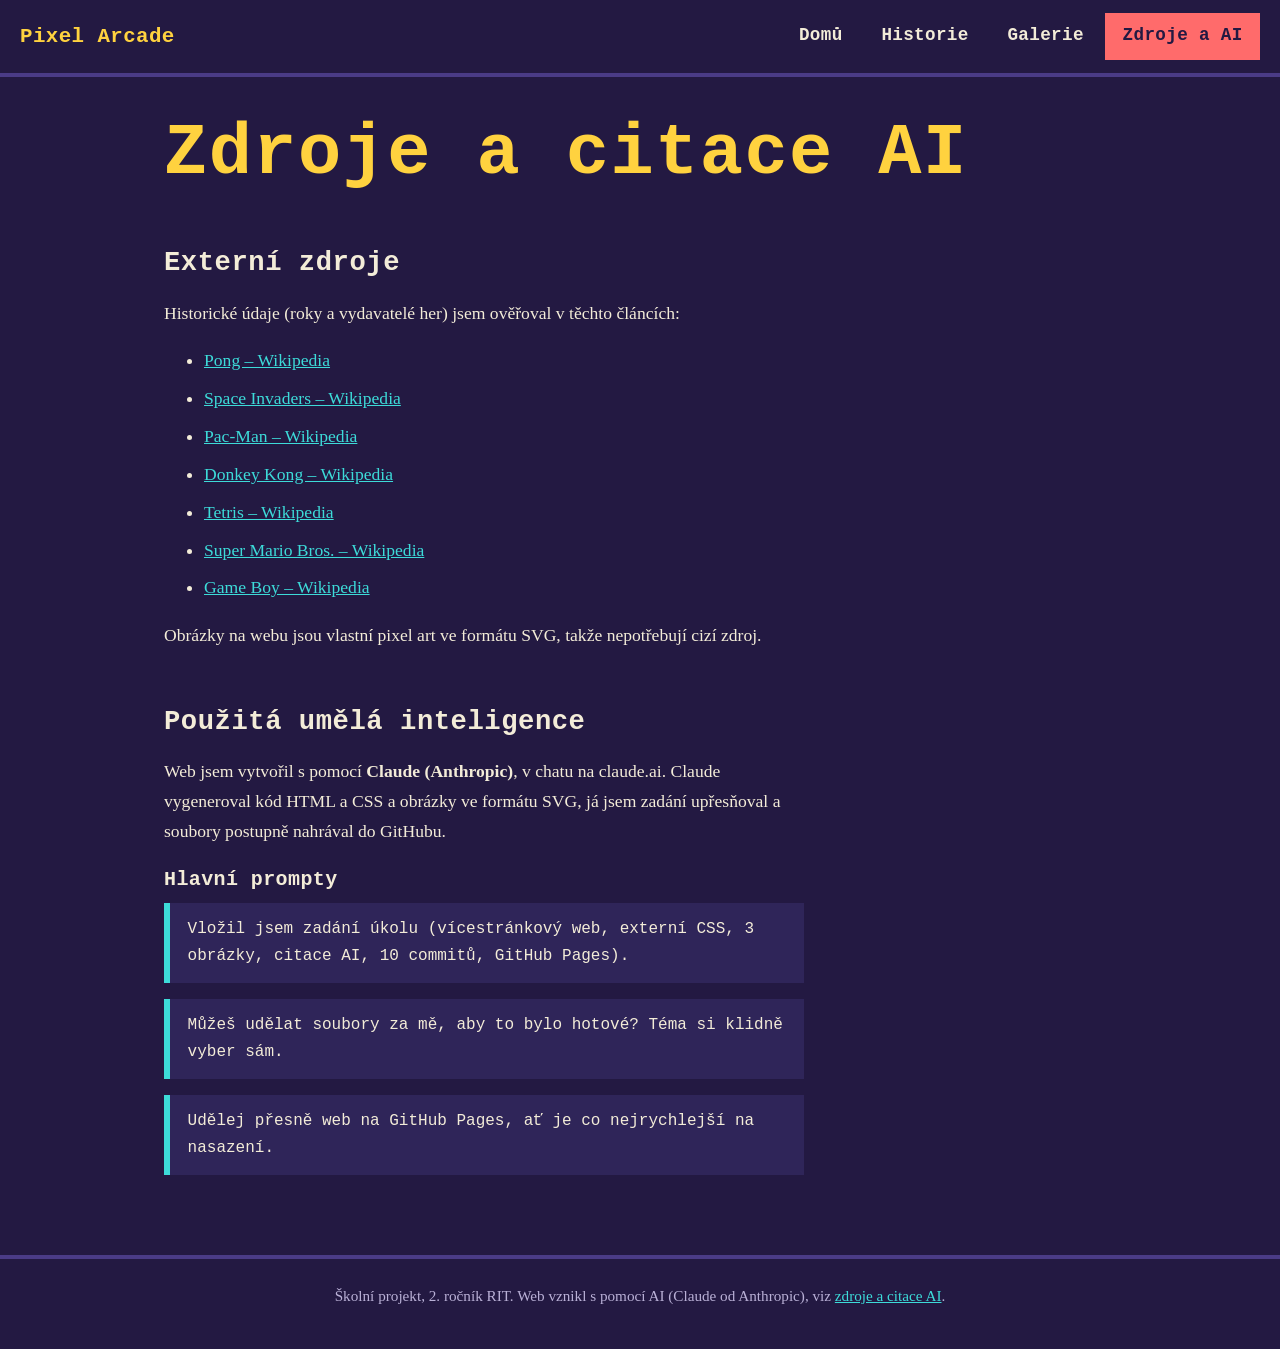
==== files/pixel-arcade/pixel-arcade/zdroje.html @ 0ed66f40 "Add files via upload" ====
<!DOCTYPE html>
<html lang="cs">
<head>
  <meta charset="UTF-8">
  <meta name="viewport" content="width=device-width, initial-scale=1">
  <title>Zdroje a citace AI – Pixel Arcade</title>
  <meta name="description" content="Malý web o retro videohrách a pixel artu.">
  <link rel="stylesheet" href="style.css">
</head>
<body>
  <header class="web">
    <div class="obal">
      <a class="znacka" href="index.html">Pixel Arcade</a>
      <nav aria-label="Hlavní menu"><ul><li><a href="index.html">Domů</a></li><li><a href="historie.html">Historie</a></li><li><a href="galerie.html">Galerie</a></li><li><a href="zdroje.html" aria-current="page">Zdroje a AI</a></li></ul></nav>
    </div>
  </header>
  <main>
    <h1>Zdroje a citace AI</h1>

    <section class="uzky">
      <h2>Externí zdroje</h2>
      <p>Historické údaje (roky a vydavatelé her) jsem ověřoval v těchto článcích:</p>
      <ul class="zdroje">
        <li><a href="https://en.wikipedia.org/wiki/Pong">Pong – Wikipedia</a></li>
        <li><a href="https://en.wikipedia.org/wiki/Space_Invaders">Space Invaders – Wikipedia</a></li>
        <li><a href="https://en.wikipedia.org/wiki/Pac-Man">Pac-Man – Wikipedia</a></li>
        <li><a href="https://en.wikipedia.org/wiki/Donkey_Kong_(video_game)">Donkey Kong – Wikipedia</a></li>
        <li><a href="https://en.wikipedia.org/wiki/Tetris">Tetris – Wikipedia</a></li>
        <li><a href="https://en.wikipedia.org/wiki/Super_Mario_Bros.">Super Mario Bros. – Wikipedia</a></li>
        <li><a href="https://en.wikipedia.org/wiki/Game_Boy">Game Boy – Wikipedia</a></li>
      </ul>
      <p>Obrázky na webu jsou vlastní pixel art ve formátu SVG, takže nepotřebují cizí zdroj.</p>
    </section>

    <section class="uzky">
      <h2>Použitá umělá inteligence</h2>
      <p>Web jsem vytvořil s pomocí <strong>Claude (Anthropic)</strong>, v chatu na claude.ai. Claude vygeneroval kód HTML a CSS a obrázky ve formátu SVG, já jsem zadání upřesňoval a soubory postupně nahrával do GitHubu.</p>
      <h3>Hlavní prompty</h3>
      <p class="prompt">Vložil jsem zadání úkolu (vícestránkový web, externí CSS, 3 obrázky, citace AI, 10 commitů, GitHub Pages).</p>
      <p class="prompt">Můžeš udělat soubory za mě, aby to bylo hotové? Téma si klidně vyber sám.</p>
      <p class="prompt">Udělej přesně web na GitHub Pages, ať je co nejrychlejší na nasazení.</p>
    </section>
  </main>
  <footer class="web">
    <p>Školní projekt, 2. ročník RIT. Web vznikl s pomocí AI (Claude od Anthropic), viz <a href="zdroje.html">zdroje a citace AI</a>.</p>
  </footer>
</body>
</html>
---- files/pixel-arcade/pixel-arcade/style.css ----
:root{
  --noc:#231942;
  --panel:#2f2559;
  --okraj:#4a3b86;
  --text:#f3ecd8;
  --tlumeny:#b9b0d6;
  --koral:#ff6b6b;
  --zluta:#ffd23f;
  --tyrkys:#3ddbd9;
  --pismo:"Courier New",Courier,"Liberation Mono",monospace;
}
*{box-sizing:border-box}
html{scroll-padding-top:5rem}
body{
  margin:0;background:var(--noc);color:var(--text);
  font-family:Georgia,"Times New Roman",serif;font-size:1.1rem;line-height:1.7;
}
h1,h2,h3,nav,.znacka{font-family:var(--pismo);font-weight:700;letter-spacing:.02em}
a{color:var(--tyrkys)}
a:hover{color:var(--zluta)}
:focus-visible{outline:3px solid var(--zluta);outline-offset:3px}
img{max-width:100%;height:auto;display:block}

/* hlavička a menu */
header.web{
  position:sticky;top:0;z-index:10;background:var(--noc);
  border-bottom:4px solid var(--okraj);
}
header.web .obal{display:flex;flex-wrap:wrap;align-items:center;justify-content:space-between;gap:.5rem 2rem;padding:.8rem 1.25rem}
.znacka{font-size:1.3rem;color:var(--zluta);text-decoration:none}
nav ul{list-style:none;margin:0;padding:0;display:flex;flex-wrap:wrap;gap:.25rem}
nav a{
  display:block;padding:.35rem .9rem;color:var(--text);text-decoration:none;
  border:3px solid transparent;
}
nav a:hover{border-color:var(--okraj);color:var(--text)}
nav a[aria-current="page"]{background:var(--koral);color:var(--noc);border-color:var(--koral)}

main{max-width:62rem;margin:0 auto;padding:2.5rem 1.25rem 4rem}
.uzky{max-width:40rem}

h1{font-size:clamp(2.4rem,7vw,4.5rem);line-height:1.05;margin:0 0 1rem;color:var(--zluta)}
h2{font-size:1.7rem;margin:3rem 0 .75rem}
h3{font-size:1.25rem;margin:0 0 .4rem}
p{margin:0 0 1rem}
.perex{font-size:1.3rem;color:var(--tlumeny)}

/* úvodní stránka */
.hrdina{display:grid;grid-template-columns:1.4fr 1fr;gap:2rem;align-items:center;padding:1rem 0 2rem}
.hrdina img{width:100%;max-width:20rem;margin:0 auto;animation:krok 1.6s steps(1,end) 4}
@keyframes krok{
  0%{transform:translateX(-12px)}
  50%{transform:translateX(12px)}
  100%{transform:translateX(-12px)}
}
@media (prefers-reduced-motion:reduce){.hrdina img{animation:none}}

.tlacitko{
  display:inline-block;background:var(--zluta);color:var(--noc);text-decoration:none;
  font-family:var(--pismo);font-weight:700;padding:.7rem 1.4rem;
  box-shadow:5px 5px 0 var(--koral);
}
.tlacitko:hover{color:var(--noc);background:#fff1a8}
.tlacitko:active{transform:translate(3px,3px);box-shadow:2px 2px 0 var(--koral)}

.rozcesti{display:grid;grid-template-columns:repeat(auto-fit,minmax(15rem,1fr));gap:1.25rem;margin-top:1rem}
.rozcesti a{
  display:block;background:var(--panel);border:3px solid var(--okraj);padding:1.1rem 1.25rem;
  color:var(--text);text-decoration:none;
}
.rozcesti a:hover{border-color:var(--zluta);color:var(--text)}
.rozcesti span{color:var(--tlumeny);font-size:1rem}

/* historie */
.casova-osa{list-style:none;margin:2rem 0 0;padding:0 0 0 1.5rem;border-left:4px solid var(--okraj)}
.casova-osa li{position:relative;margin:0 0 2rem;padding-left:1rem}
.casova-osa li::before{
  content:"";position:absolute;left:calc(-1.5rem - 10px);top:.55rem;
  width:16px;height:16px;background:var(--koral);
}
.rok{font-family:var(--pismo);font-weight:700;font-size:1.6rem;color:var(--zluta);display:block;line-height:1.2}

/* galerie */
.galerie{display:grid;grid-template-columns:repeat(auto-fit,minmax(16rem,1fr));gap:1.5rem;margin-top:2rem}
.galerie figure{margin:0;background:var(--panel);border:3px solid var(--okraj);padding:1.5rem}
.galerie img{width:70%;margin:0 auto 1rem}
.galerie figcaption{color:var(--tlumeny);font-size:1rem}

/* zdroje */
.zdroje li{margin-bottom:.5rem}
.prompt{background:var(--panel);border-left:6px solid var(--tyrkys);padding:.8rem 1.1rem;margin:0 0 1rem;font-family:var(--pismo);font-size:1rem}

footer.web{border-top:4px solid var(--okraj);padding:1.5rem 1.25rem;text-align:center;color:var(--tlumeny);font-size:.95rem}

@media (max-width:42rem){
  .hrdina{grid-template-columns:1fr}
  .hrdina img{order:-1;max-width:12rem}
}
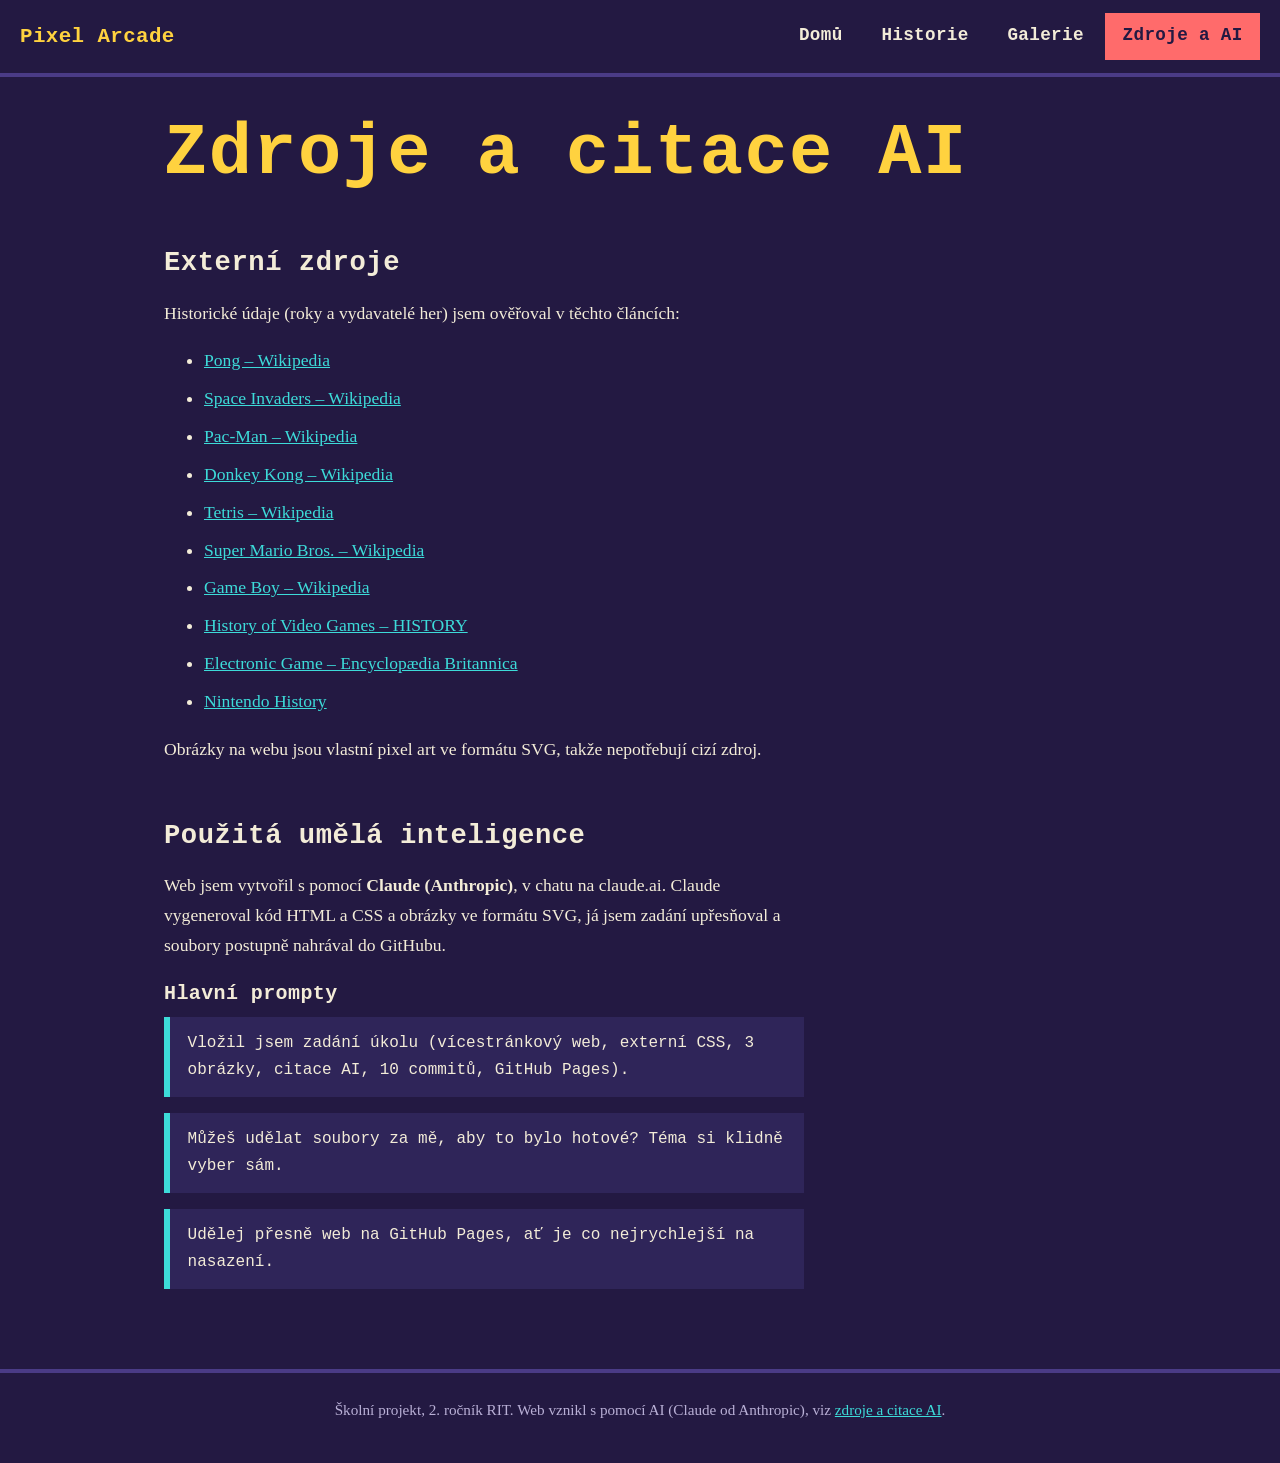
==== commit 6984e35d: "Add links to video game history resources" ====
--- a/files/pixel-arcade/pixel-arcade/zdroje.html
+++ b/files/pixel-arcade/pixel-arcade/zdroje.html
@@ -28,6 +28,9 @@
         <li><a href="https://en.wikipedia.org/wiki/Tetris">Tetris – Wikipedia</a></li>
         <li><a href="https://en.wikipedia.org/wiki/Super_Mario_Bros.">Super Mario Bros. – Wikipedia</a></li>
         <li><a href="https://en.wikipedia.org/wiki/Game_Boy">Game Boy – Wikipedia</a></li>
+        <li><a href="https://www.history.com/news/history-of-video-games">History of Video Games – HISTORY</a></li>
+        <li><a href="https://www.britannica.com/art/electronic-game">Electronic Game – Encyclopædia Britannica</a></li>
+        <li><a href="https://www.nintendo.com/company/history/">Nintendo History</a></li>
       </ul>
       <p>Obrázky na webu jsou vlastní pixel art ve formátu SVG, takže nepotřebují cizí zdroj.</p>
     </section>
